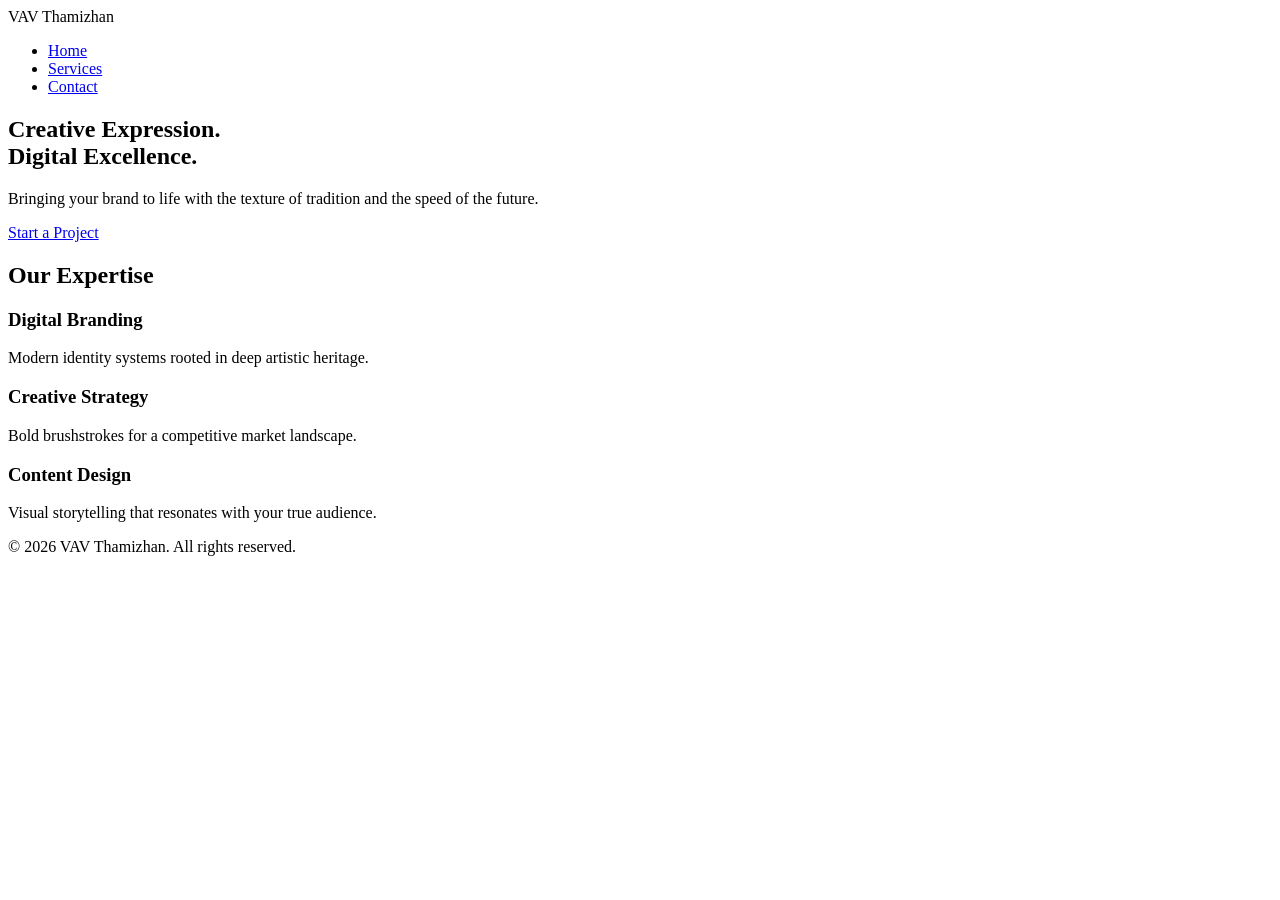
==== index.html @ f85c21f0 "initial Commit" ====
<!doctype html>
<html lang="en">

<head>
    <meta charset="UTF-8" />
    <meta name="viewport" content="width=device-width, initial-scale=1.0" />
    <title>VAV Thamizhan | Artistic Brand Solutions</title>
    <link rel="stylesheet" href="style.css" />
    <link href="https://fonts.googleapis.com/css2?family=Poppins:wght@300;600&display=swap" rel="stylesheet" />
</head>

<body>
    <nav>
        <div class="logo">VAV Thamizhan</div>
        <ul>
            <li><a href="#home">Home</a></li>
            <li><a href="#services">Services</a></li>
            <li><a href="#contact">Contact</a></li>
        </ul>
    </nav>

    <section id="home" class="hero">
        <div class="hero-content">
            <h1>Creative Expression. <br /><span>Digital Excellence.</span></h1>
            <p>
                Bringing your brand to life with the texture of tradition and the speed of the future.
            </p>
            <a href="#contact" class="btn">Start a Project</a>
        </div>
    </section>

    <section id="services" class="services">
        <h2>Our Expertise</h2>
        <div class="grid">
            <div class="card">
                <h3>Digital Branding</h3>
                <p>Modern identity systems rooted in deep artistic heritage.</p>
            </div>
            <div class="card">
                <h3>Creative Strategy</h3>
                <p>Bold brushstrokes for a competitive market landscape.</p>
            </div>
            <div class="card">
                <h3>Content Design</h3>
                <p>Visual storytelling that resonates with your true audience.</p>
            </div>
        </div>
    </section>

    <footer>
        <p>&copy; 2026 VAV Thamizhan. All rights reserved.</p>
    </footer>
</body>

</html>
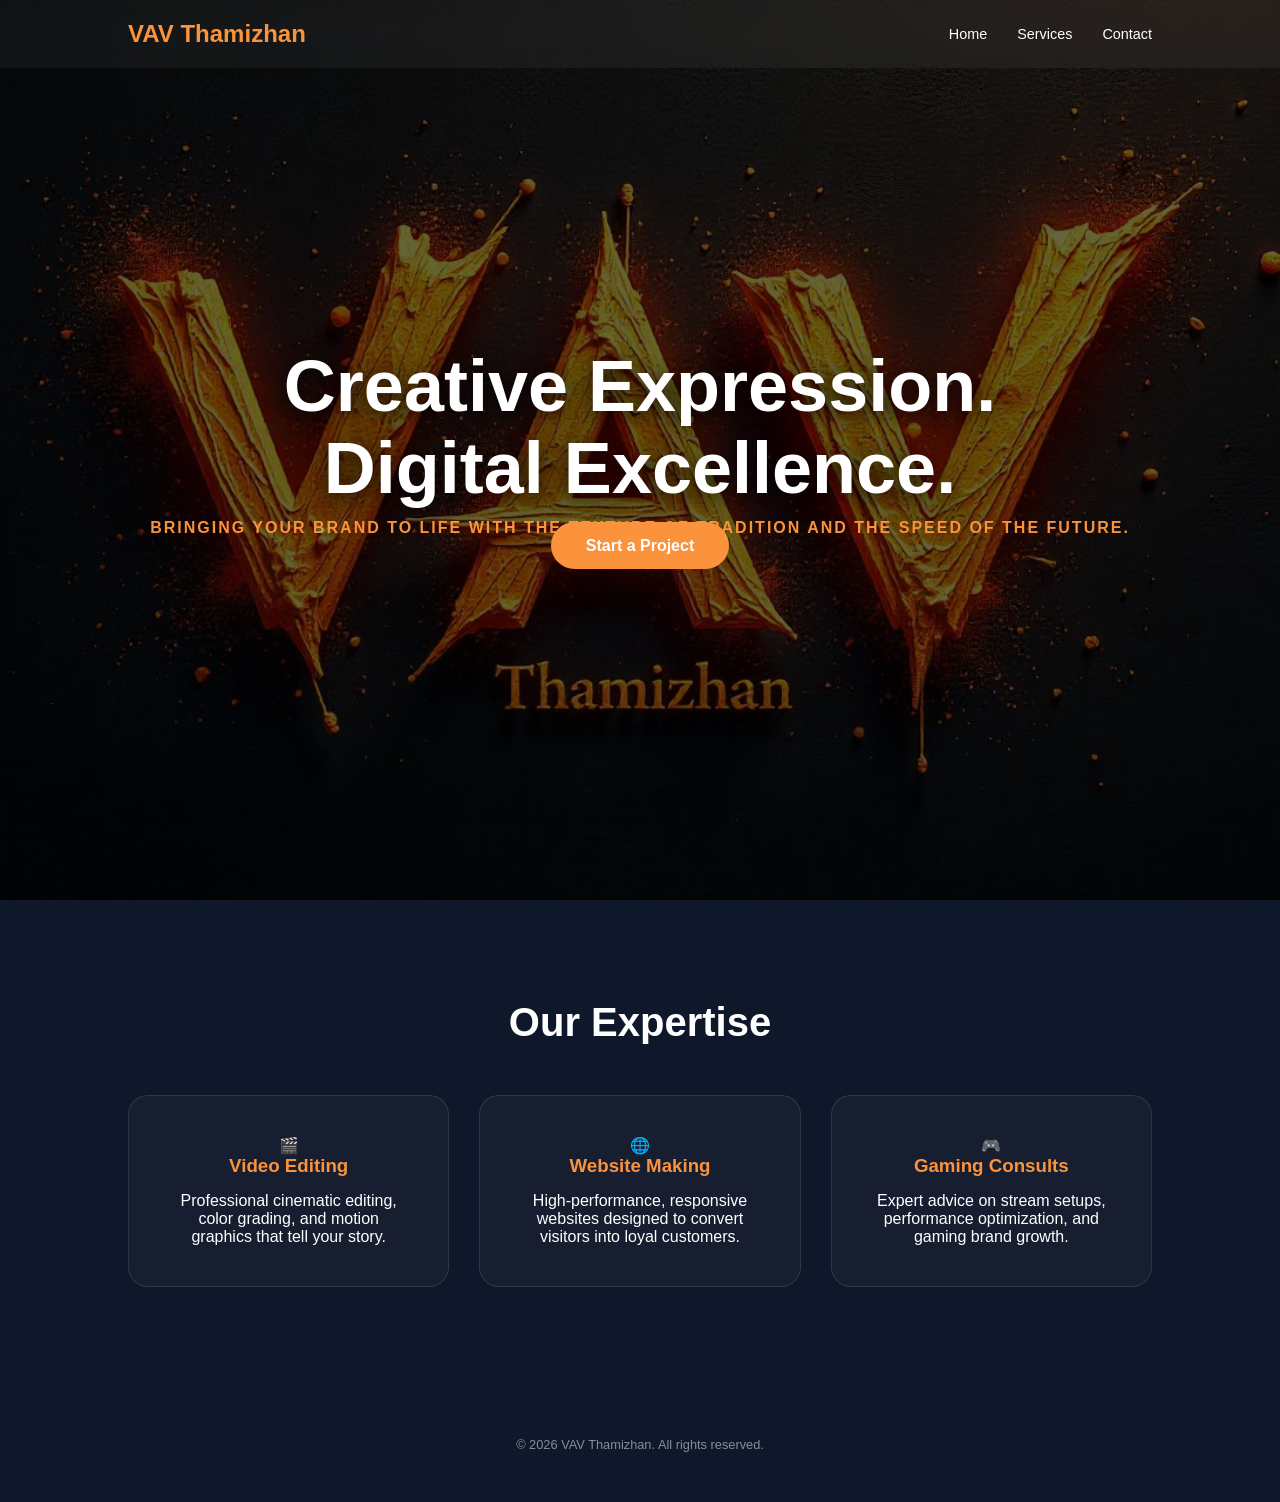
==== commit e8e1f161: "Update index.html" ====
--- a/index.html
+++ b/index.html
@@ -29,27 +29,30 @@
         </div>
     </section>
 
-    <section id="services" class="services">
-        <h2>Our Expertise</h2>
-        <div class="grid">
-            <div class="card">
-                <h3>Digital Branding</h3>
-                <p>Modern identity systems rooted in deep artistic heritage.</p>
-            </div>
-            <div class="card">
-                <h3>Creative Strategy</h3>
-                <p>Bold brushstrokes for a competitive market landscape.</p>
-            </div>
-            <div class="card">
-                <h3>Content Design</h3>
-                <p>Visual storytelling that resonates with your true audience.</p>
-            </div>
+   <section id="services" class="services">
+    <h2>Our Expertise</h2>
+    <div class="grid">
+        <div class="card">
+            <div class="icon">🎬</div>
+            <h3>Video Editing</h3>
+            <p>Professional cinematic editing, color grading, and motion graphics that tell your story.</p>
         </div>
-    </section>
+        <div class="card">
+            <div class="icon">🌐</div>
+            <h3>Website Making</h3>
+            <p>High-performance, responsive websites designed to convert visitors into loyal customers.</p>
+        </div>
+        <div class="card">
+            <div class="icon">🎮</div>
+            <h3>Gaming Consults</h3>
+            <p>Expert advice on stream setups, performance optimization, and gaming brand growth.</p>
+        </div>
+    </div>
+</section>
 
     <footer>
         <p>&copy; 2026 VAV Thamizhan. All rights reserved.</p>
     </footer>
 </body>
 
-</html>+</html>
--- a/style.css
+++ b/style.css
@@ -0,0 +1,136 @@
+* {
+    margin: 0;
+    padding: 0;
+    box-sizing: border-box;
+    font-family: "Poppins", sans-serif;
+}
+
+body {
+    background: #0f172a;
+    color: white;
+    overflow-x: hidden;
+}
+
+nav {
+    display: flex;
+    justify-content: space-between;
+    align-items: center;
+    padding: 20px 10%;
+    background: rgba(255, 255, 255, 0.05);
+    backdrop-filter: blur(10px);
+    position: fixed;
+    width: 100%;
+    z-index: 1000;
+}
+
+.logo {
+    font-size: 1.5rem;
+    font-weight: 600;
+    color: #fb923c;
+}
+
+nav ul {
+    display: flex;
+    list-style: none;
+}
+
+nav ul li {
+    margin-left: 30px;
+}
+
+nav ul li a {
+    text-decoration: none;
+    color: white;
+    font-size: 0.9rem;
+    transition: 0.3s;
+}
+
+nav ul li a:hover {
+    color: #fb923c;
+}
+
+.hero {
+    height: 100vh;
+    display: flex;
+    align-items: center;
+    justify-content: center;
+    /* This matches your specific filename 'bp..jpeg' */
+    background: linear-gradient(rgba(0, 0, 0, 0.6), rgba(0, 0, 0, 0.6)), url("bp..jpeg");
+    background-size: cover;
+    background-position: center;
+    background-attachment: fixed;
+    text-align: center;
+    padding: 0 20px;
+}
+
+.hero h1 {
+    font-size: clamp(2.5rem, 8vw, 4.5rem);
+    /* Responsive font size */
+    color: #ffffff;
+    text-shadow: 0px 4px 20px rgba(0, 0, 0, 0.8);
+    margin-bottom: 10px;
+}
+
+.hero p {
+    color: #fb923c;
+    /* Using the orange from your logo for the subtitle */
+    font-weight: 600;
+    text-transform: uppercase;
+    letter-spacing: 2px;
+}
+
+.btn {
+    padding: 15px 35px;
+    background: #fb923c;
+    color: white;
+    text-decoration: none;
+    border-radius: 50px;
+    font-weight: 600;
+    transition: 0.3s;
+}
+
+.btn:hover {
+    background: #f97316;
+    transform: translateY(-3px);
+}
+
+.services {
+    padding: 100px 10%;
+    text-align: center;
+}
+
+.services h2 {
+    margin-bottom: 50px;
+    font-size: 2.5rem;
+}
+
+.grid {
+    display: grid;
+    grid-template-columns: repeat(auto-fit, minmax(250px, 1fr));
+    gap: 30px;
+}
+
+.card {
+    background: rgba(255, 255, 255, 0.03);
+    padding: 40px;
+    border-radius: 20px;
+    border: 1px solid rgba(255, 255, 255, 0.1);
+    transition: 0.3s;
+}
+
+.card:hover {
+    transform: scale(1.05);
+    background: rgba(255, 255, 255, 0.07);
+}
+
+.card h3 {
+    margin-bottom: 15px;
+    color: #fb923c;
+}
+
+footer {
+    padding: 50px;
+    text-align: center;
+    opacity: 0.5;
+    font-size: 0.8rem;
+}
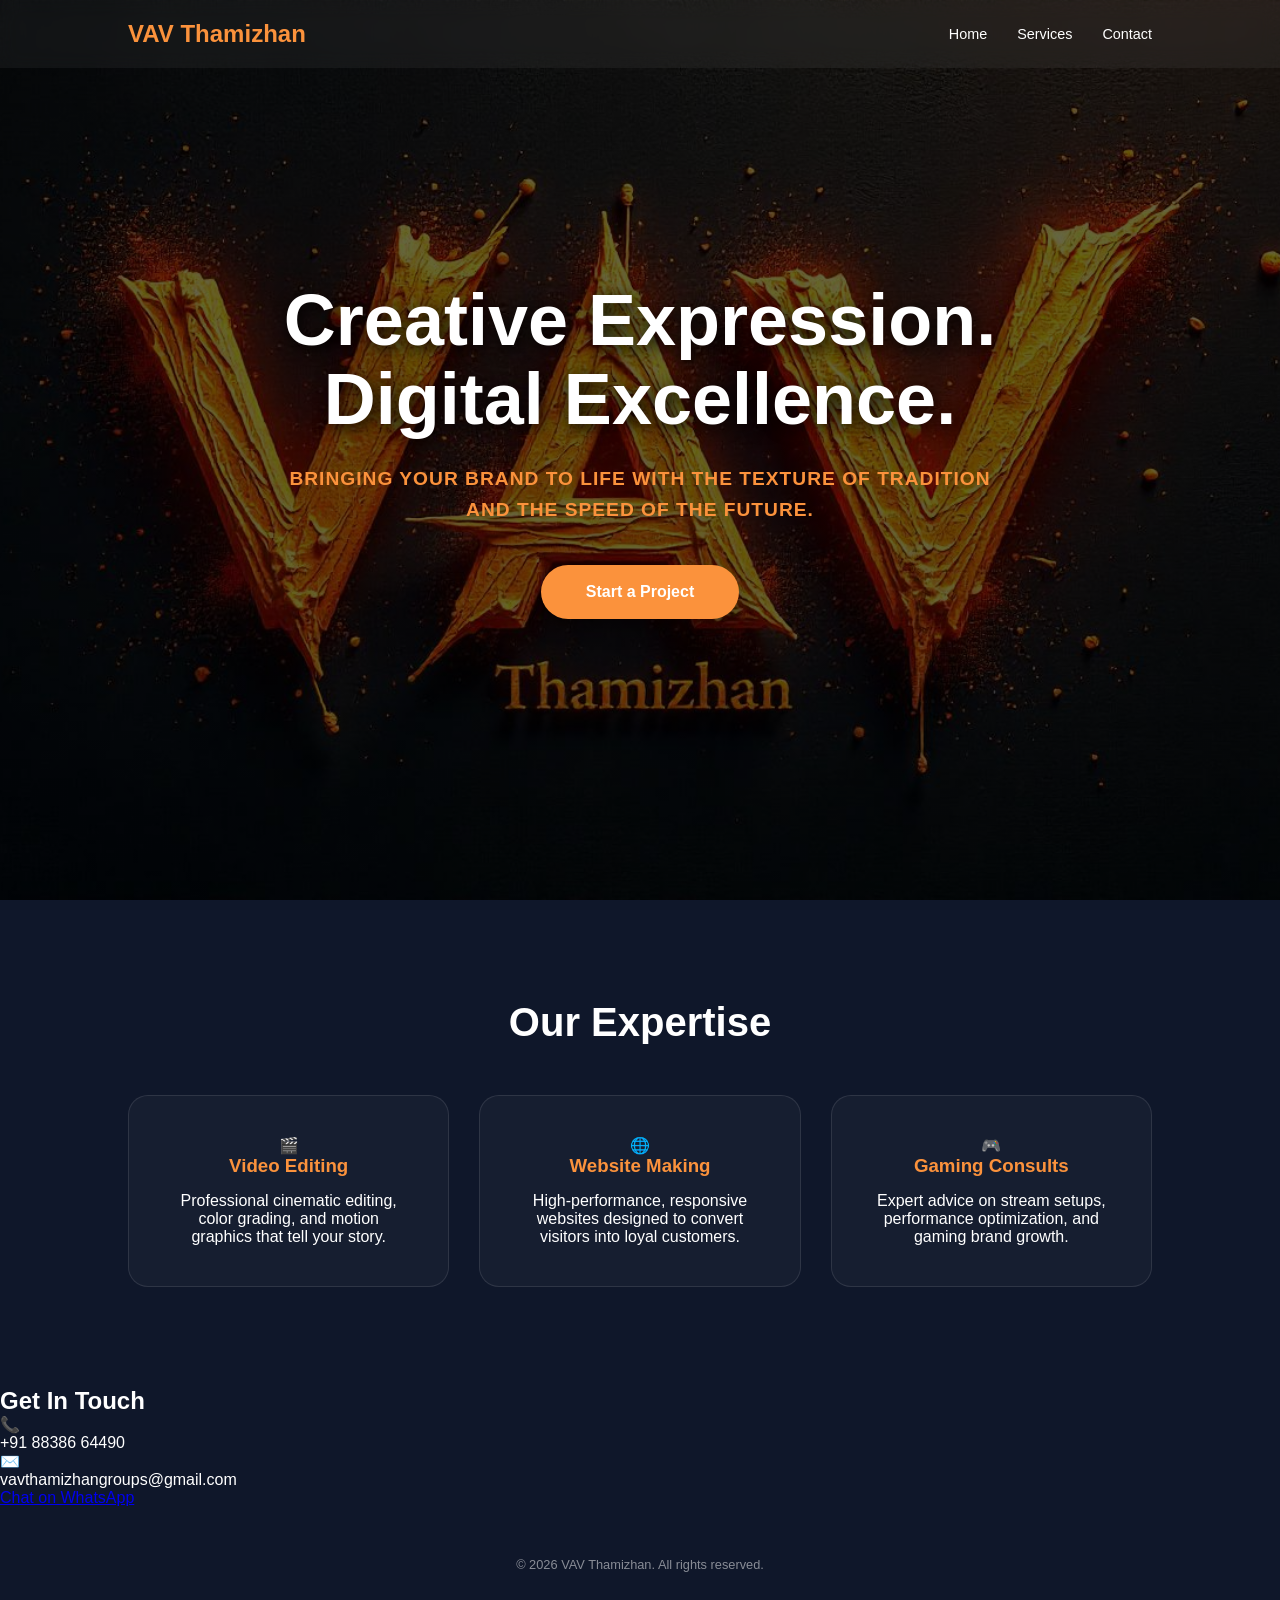
==== commit 1962d4b4: "Initial Commit" ====
--- a/index.html
+++ b/index.html
@@ -29,30 +29,55 @@
         </div>
     </section>
 
-   <section id="services" class="services">
-    <h2>Our Expertise</h2>
-    <div class="grid">
-        <div class="card">
-            <div class="icon">🎬</div>
-            <h3>Video Editing</h3>
-            <p>Professional cinematic editing, color grading, and motion graphics that tell your story.</p>
+    <section id="services" class="services">
+        <h2>Our Expertise</h2>
+        <div class="grid">
+            <div class="card">
+                <div class="icon">🎬</div>
+                <h3>Video Editing</h3>
+                <p>
+                    Professional cinematic editing, color grading, and motion graphics that tell your story.
+                </p>
+            </div>
+            <div class="card">
+                <div class="icon">🌐</div>
+                <h3>Website Making</h3>
+                <p>
+                    High-performance, responsive websites designed to convert visitors into loyal customers.
+                </p>
+            </div>
+            <div class="card">
+                <div class="icon">🎮</div>
+                <h3>Gaming Consults</h3>
+                <p>
+                    Expert advice on stream setups, performance optimization, and gaming brand growth.
+                </p>
+            </div>
         </div>
-        <div class="card">
-            <div class="icon">🌐</div>
-            <h3>Website Making</h3>
-            <p>High-performance, responsive websites designed to convert visitors into loyal customers.</p>
+    </section>
+
+    <section id="contact" class="contact">
+        <h2>Get In Touch</h2>
+        <div class="contact-container">
+            <div class="contact-info">
+                <div class="info-item">
+                    <span class="icon">📞</span>
+                    <p>+91 88386 64490</p>
+                </div>
+                <div class="info-item">
+                    <span class="icon">✉️</span>
+                    <p>vavthamizhangroups@gmail.com</p>
+                </div>
+                <a href="https://wa.me/918838664490" class="whatsapp-btn" target="_blank">
+            Chat on WhatsApp
+          </a>
+            </div>
         </div>
-        <div class="card">
-            <div class="icon">🎮</div>
-            <h3>Gaming Consults</h3>
-            <p>Expert advice on stream setups, performance optimization, and gaming brand growth.</p>
-        </div>
-    </div>
-</section>
+    </section>
 
     <footer>
         <p>&copy; 2026 VAV Thamizhan. All rights reserved.</p>
     </footer>
 </body>
 
-</html>
+</html>
--- a/style.css
+++ b/style.css
@@ -63,30 +63,46 @@
     padding: 0 20px;
 }
 
+
+/* Update these specific blocks in your style.css */
+
+.hero-content {
+    max-width: 900px;
+    display: flex;
+    flex-direction: column;
+    align-items: center;
+}
+
 .hero h1 {
     font-size: clamp(2.5rem, 8vw, 4.5rem);
-    /* Responsive font size */
-    color: #ffffff;
-    text-shadow: 0px 4px 20px rgba(0, 0, 0, 0.8);
-    margin-bottom: 10px;
+    line-height: 1.1;
+    margin-bottom: 25px;
+    /* Space between title and slogan */
+    text-shadow: 2px 4px 15px rgba(0, 0, 0, 0.9);
 }
 
 .hero p {
+    font-size: 1.2rem;
+    margin-bottom: 40px;
+    /* This pushes the button down further */
+    max-width: 80%;
+    line-height: 1.6;
     color: #fb923c;
-    /* Using the orange from your logo for the subtitle */
     font-weight: 600;
     text-transform: uppercase;
-    letter-spacing: 2px;
+    letter-spacing: 1px;
 }
 
 .btn {
-    padding: 15px 35px;
+    padding: 18px 45px;
+    /* Made the button slightly larger for better balance */
     background: #fb923c;
     color: white;
     text-decoration: none;
     border-radius: 50px;
     font-weight: 600;
     transition: 0.3s;
+    box-shadow: 0 10px 20px rgba(0, 0, 0, 0.3);
 }
 
 .btn:hover {
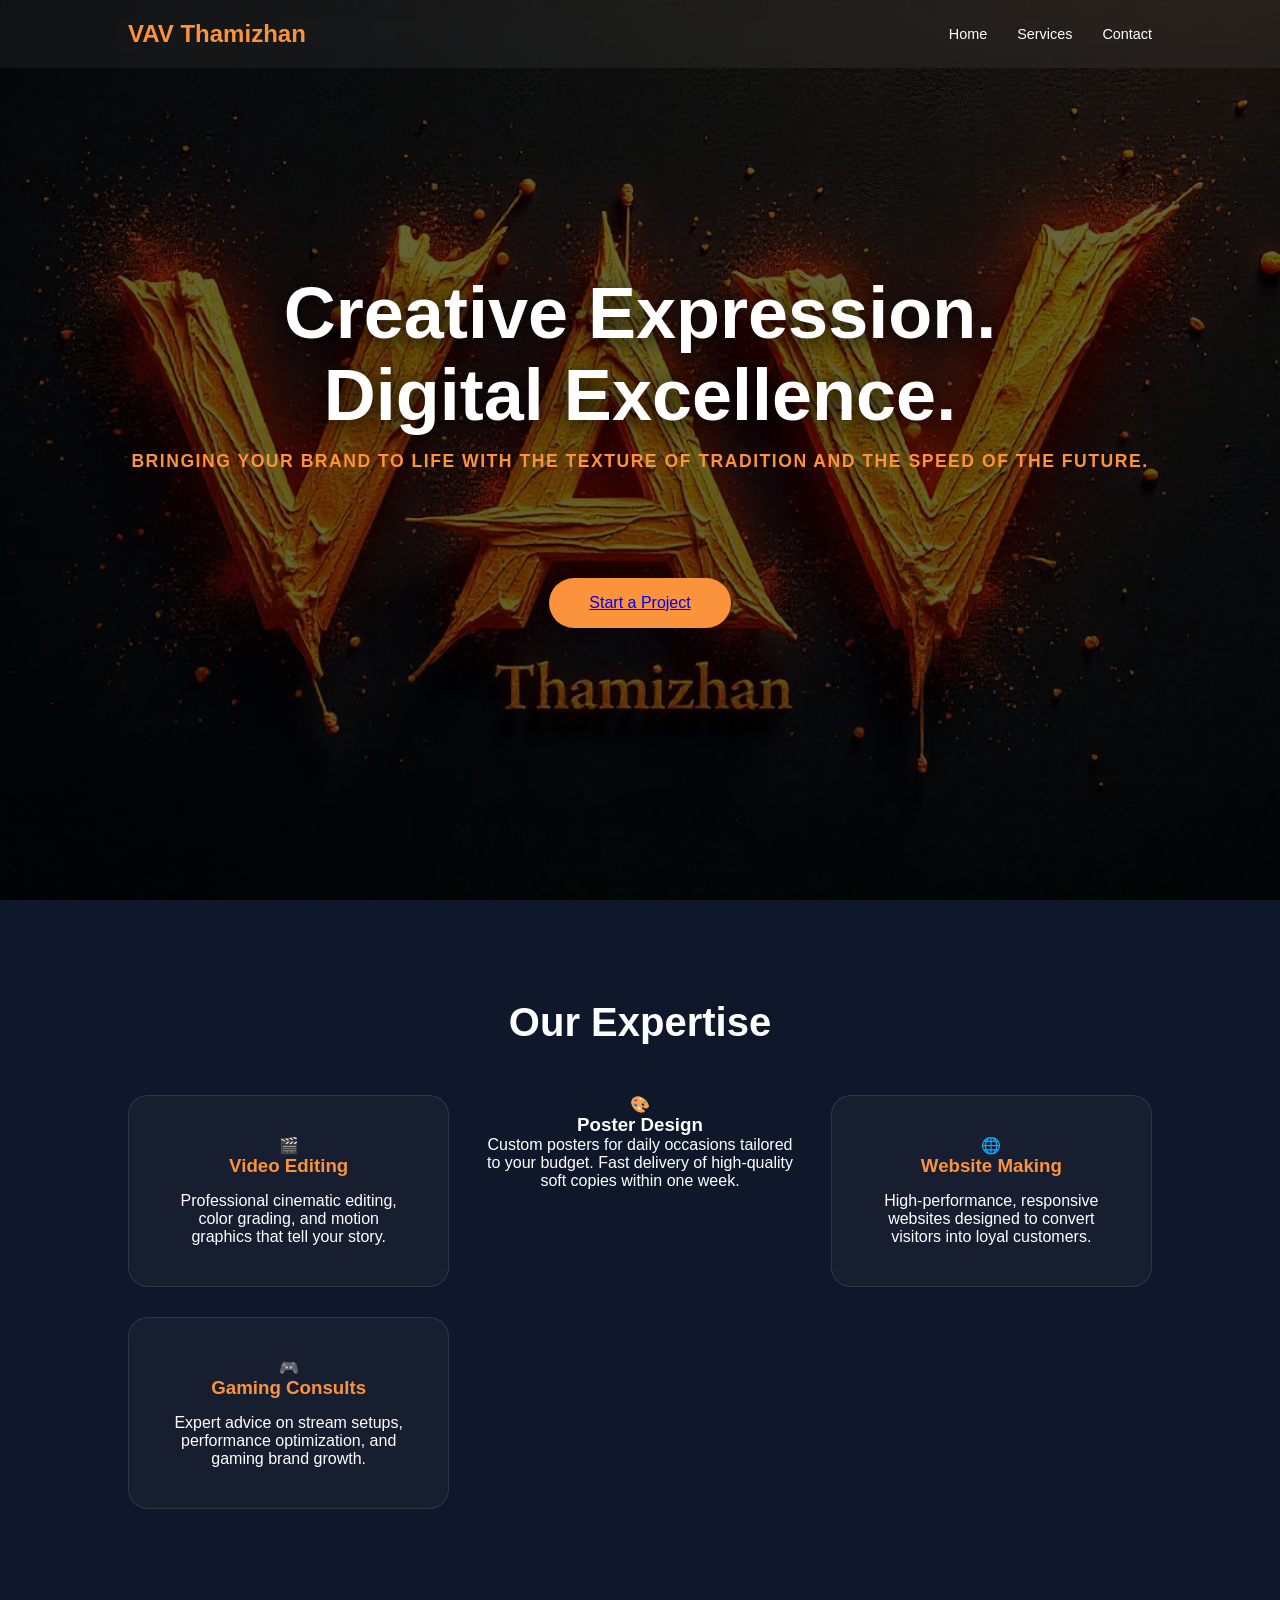
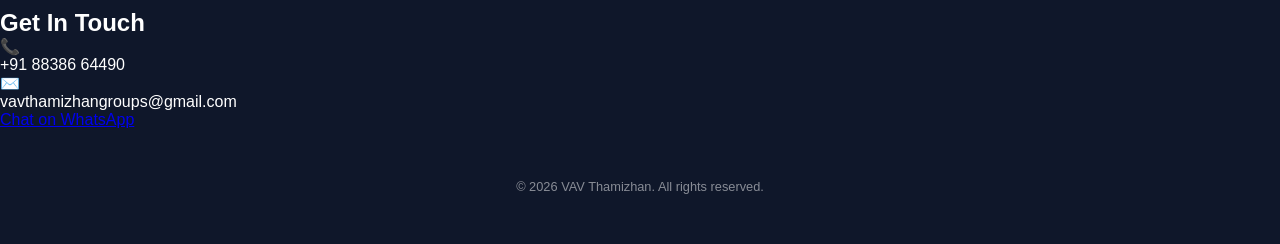
==== commit 7b2433eb: "Update index.html" ====
--- a/index.html
+++ b/index.html
@@ -38,6 +38,11 @@
                 <p>
                     Professional cinematic editing, color grading, and motion graphics that tell your story.
                 </p>
+            </div>
+            <div class="service-card">
+                  <span>🎨</span>
+                  <h3>Poster Design</h3>
+                  <p>Custom posters for daily occasions tailored to your budget. Fast delivery of high-quality soft copies within one week.</p>
             </div>
             <div class="card">
                 <div class="icon">🌐</div>
@@ -80,4 +85,4 @@
     </footer>
 </body>
 
-</html>+</html>
--- a/style.css
+++ b/style.css
@@ -63,46 +63,33 @@
     padding: 0 20px;
 }
 
-
-/* Update these specific blocks in your style.css */
-
-.hero-content {
-    max-width: 900px;
-    display: flex;
-    flex-direction: column;
-    align-items: center;
-}
-
 .hero h1 {
     font-size: clamp(2.5rem, 8vw, 4.5rem);
-    line-height: 1.1;
-    margin-bottom: 25px;
-    /* Space between title and slogan */
-    text-shadow: 2px 4px 15px rgba(0, 0, 0, 0.9);
+    /* Responsive font size */
+    color: #ffffff;
+    text-shadow: 0px 4px 20px rgba(0, 0, 0, 0.8);
+    margin-bottom: 10px;
 }
 
 .hero p {
-    font-size: 1.2rem;
-    margin-bottom: 40px;
-    /* This pushes the button down further */
-    max-width: 80%;
-    line-height: 1.6;
+    font-size: 1.1rem;
     color: #fb923c;
     font-weight: 600;
     text-transform: uppercase;
-    letter-spacing: 1px;
+    letter-spacing: 1.5px;
+    /* THIS IS THE FIX: it pushes the button down by 80 pixels */
+    margin-bottom: 80px;
+    line-height: 1.8;
 }
 
 .btn {
-    padding: 18px 45px;
-    /* Made the button slightly larger for better balance */
+    display: inline-block;
+    /* Ensures the margin above it works */
+    padding: 16px 40px;
     background: #fb923c;
-    color: white;
-    text-decoration: none;
     border-radius: 50px;
-    font-weight: 600;
-    transition: 0.3s;
-    box-shadow: 0 10px 20px rgba(0, 0, 0, 0.3);
+    /* Extra safety margin */
+    margin-top: 20px;
 }
 
 .btn:hover {
